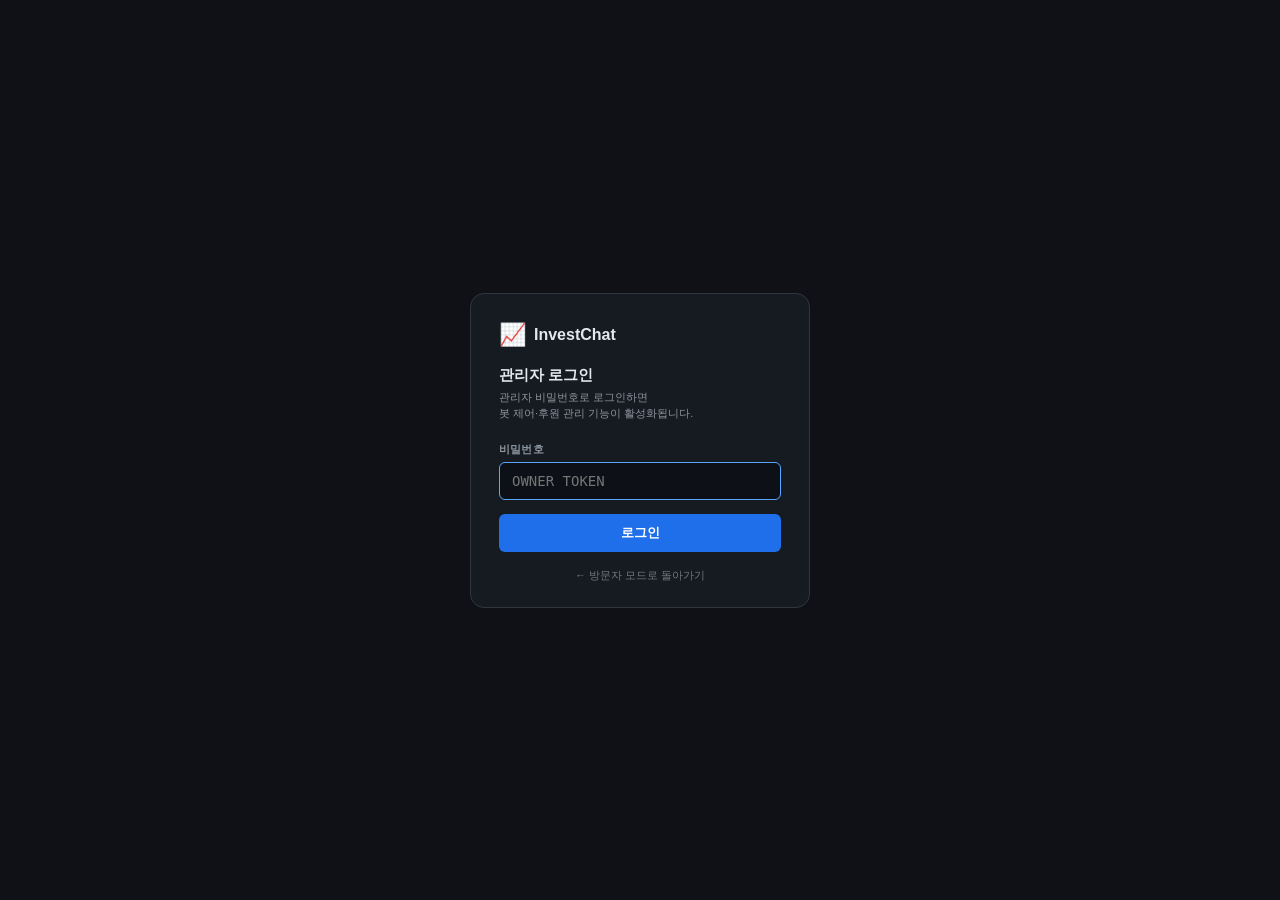
==== static/admin.html @ 55f2279f "v2.0.49 - /admin 로그인 페이지 + 모드 라벨 (방문자/관리자 명시) 요청: 같은 URL에서 owner/anon 구분이 애매. /admin 경로 + 비밀번호 로그인으로" ====
<!DOCTYPE html>
<html lang="ko">
<head>
<meta charset="UTF-8">
<meta name="viewport" content="width=device-width, initial-scale=1.0, viewport-fit=cover">
<meta name="theme-color" content="#0f1117">
<meta http-equiv="Cache-Control" content="no-cache, no-store, must-revalidate">
<title>관리자 로그인 — InvestChat</title>
<style>
  *, *::before, *::after { box-sizing: border-box; margin: 0; padding: 0; }
  html, body { height: 100%; }
  body { font-family: -apple-system, BlinkMacSystemFont, 'Segoe UI', sans-serif;
    background: #0f1117; color: #e2e8f0; display: flex; align-items: center; justify-content: center; padding: 24px; }

  .card { background: #161b22; border: 1px solid #30363d; border-radius: 14px;
    padding: 28px 28px 24px; width: 100%; max-width: 340px; }
  .brand { display: flex; align-items: center; gap: 8px; margin-bottom: 18px; }
  .brand-emoji { font-size: 22px; }
  .brand-text { font-size: 16px; font-weight: 700; color: #e2e8f0; }
  h1 { font-size: 15px; font-weight: 700; margin-bottom: 4px; color: #e2e8f0; }
  .sub { font-size: 11px; color: #8b949e; margin-bottom: 20px; line-height: 1.5; }
  .label { font-size: 11px; color: #8b949e; margin-bottom: 5px; font-weight: 600; letter-spacing: .02em; }
  input { width: 100%; background: #0d1117; border: 1px solid #30363d; border-radius: 6px;
    padding: 10px 12px; color: #e2e8f0; font-size: 14px; outline: none; transition: border-color .15s;
    font-family: ui-monospace, SFMono-Regular, monospace; }
  input:focus { border-color: #58a6ff; }
  button { width: 100%; background: #1f6feb; border: none; color: #fff; padding: 10px;
    border-radius: 6px; font-size: 13px; cursor: pointer; font-weight: 600; margin-top: 14px;
    transition: background .15s; }
  button:hover:not(:disabled) { background: #388bfd; }
  button:disabled { background: #30363d; cursor: not-allowed; }
  .err { color: #f85149; font-size: 11px; margin-top: 10px; display: none; }
  .err.show { display: block; }
  .footer-link { display: block; text-align: center; margin-top: 16px; font-size: 11px;
    color: #6e7681; text-decoration: none; }
  .footer-link:hover { color: #58a6ff; }
</style>
</head>
<body>
<div class="card">
  <div class="brand">
    <span class="brand-emoji">📈</span>
    <span class="brand-text">InvestChat</span>
  </div>
  <h1>관리자 로그인</h1>
  <div class="sub">관리자 비밀번호로 로그인하면<br>봇 제어·후원 관리 기능이 활성화됩니다.</div>
  <div class="label">비밀번호</div>
  <input id="pw" type="password" placeholder="OWNER_TOKEN" autocomplete="current-password"
    onkeydown="if(event.key==='Enter')doLogin()" autofocus />
  <div class="err" id="err">비밀번호가 일치하지 않습니다.</div>
  <button id="btn" onclick="doLogin()">로그인</button>
  <a href="/" class="footer-link">← 방문자 모드로 돌아가기</a>
</div>
<script>
async function doLogin() {
  const pw = document.getElementById('pw').value;
  const btn = document.getElementById('btn');
  const err = document.getElementById('err');
  err.classList.remove('show');
  if (!pw) {
    err.textContent = '비밀번호를 입력하세요.';
    err.classList.add('show');
    return;
  }
  btn.disabled = true;
  btn.textContent = '확인 중...';
  try {
    const r = await fetch('/api/admin/login', {
      method: 'POST', headers: {'Content-Type': 'application/json'},
      body: JSON.stringify({password: pw}),
    });
    if (!r.ok) {
      err.textContent = '비밀번호가 일치하지 않습니다.';
      err.classList.add('show');
      btn.disabled = false;
      btn.textContent = '로그인';
      return;
    }
    const d = await r.json();
    location.href = d.redirect || '/';
  } catch (e) {
    err.textContent = '네트워크 오류';
    err.classList.add('show');
    btn.disabled = false;
    btn.textContent = '로그인';
  }
}
</script>
</body>
</html>
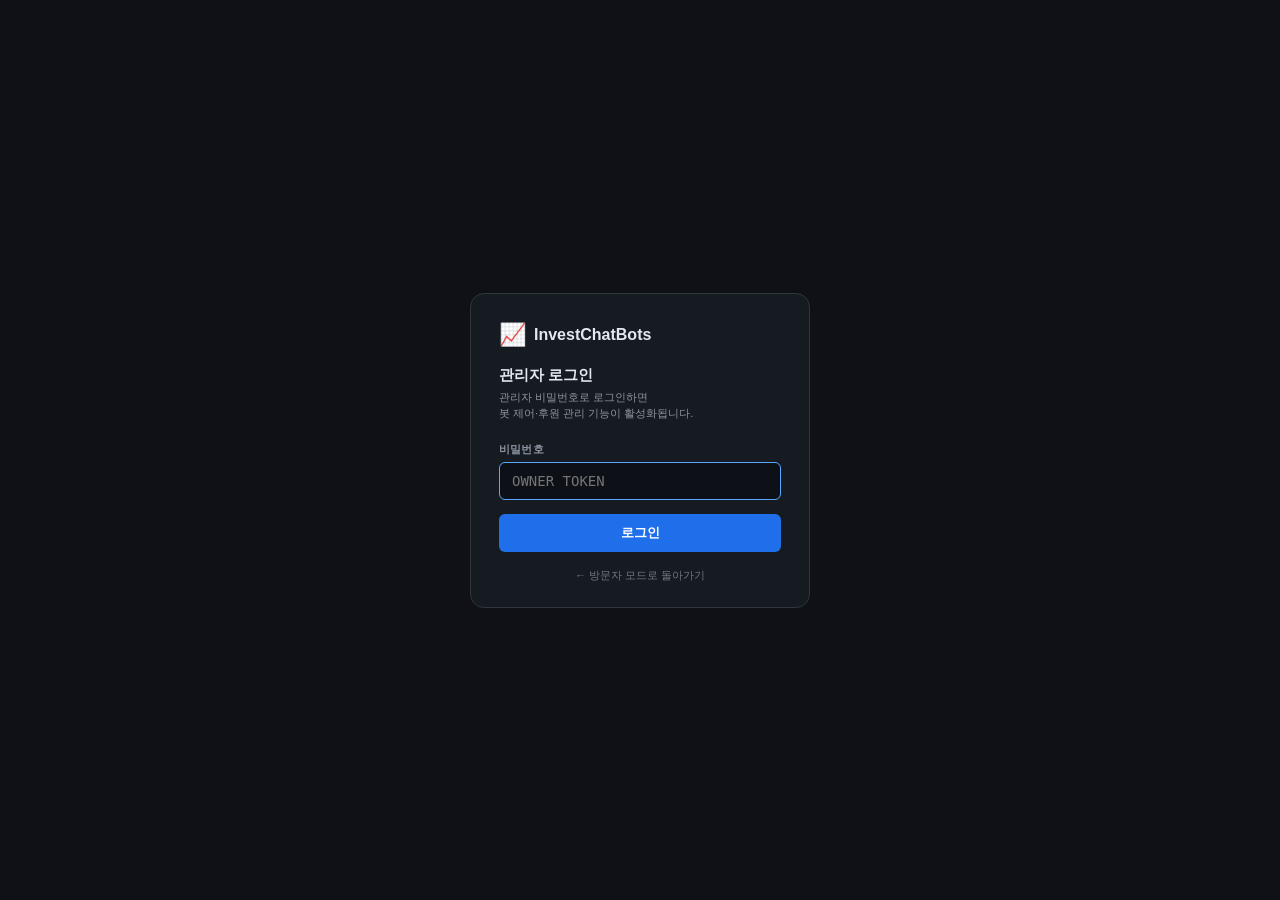
==== commit 31f9d558: "v2.0.61 - 종목 데이터 fetch 보강 + 이름 InvestChat→InvestChatBots [1] fetchers.py — 종목 데이터 fetch 실패 명시화: - Tr" ====
--- a/static/admin.html
+++ b/static/admin.html
@@ -5,7 +5,7 @@
 <meta name="viewport" content="width=device-width, initial-scale=1.0, viewport-fit=cover">
 <meta name="theme-color" content="#0f1117">
 <meta http-equiv="Cache-Control" content="no-cache, no-store, must-revalidate">
-<title>관리자 로그인 — InvestChat</title>
+<title>관리자 로그인 — InvestChatBots</title>
 <style>
   *, *::before, *::after { box-sizing: border-box; margin: 0; padding: 0; }
   html, body { height: 100%; }
@@ -40,7 +40,7 @@
 <div class="card">
   <div class="brand">
     <span class="brand-emoji">📈</span>
-    <span class="brand-text">InvestChat</span>
+    <span class="brand-text">InvestChatBots</span>
   </div>
   <h1>관리자 로그인</h1>
   <div class="sub">관리자 비밀번호로 로그인하면<br>봇 제어·후원 관리 기능이 활성화됩니다.</div>
